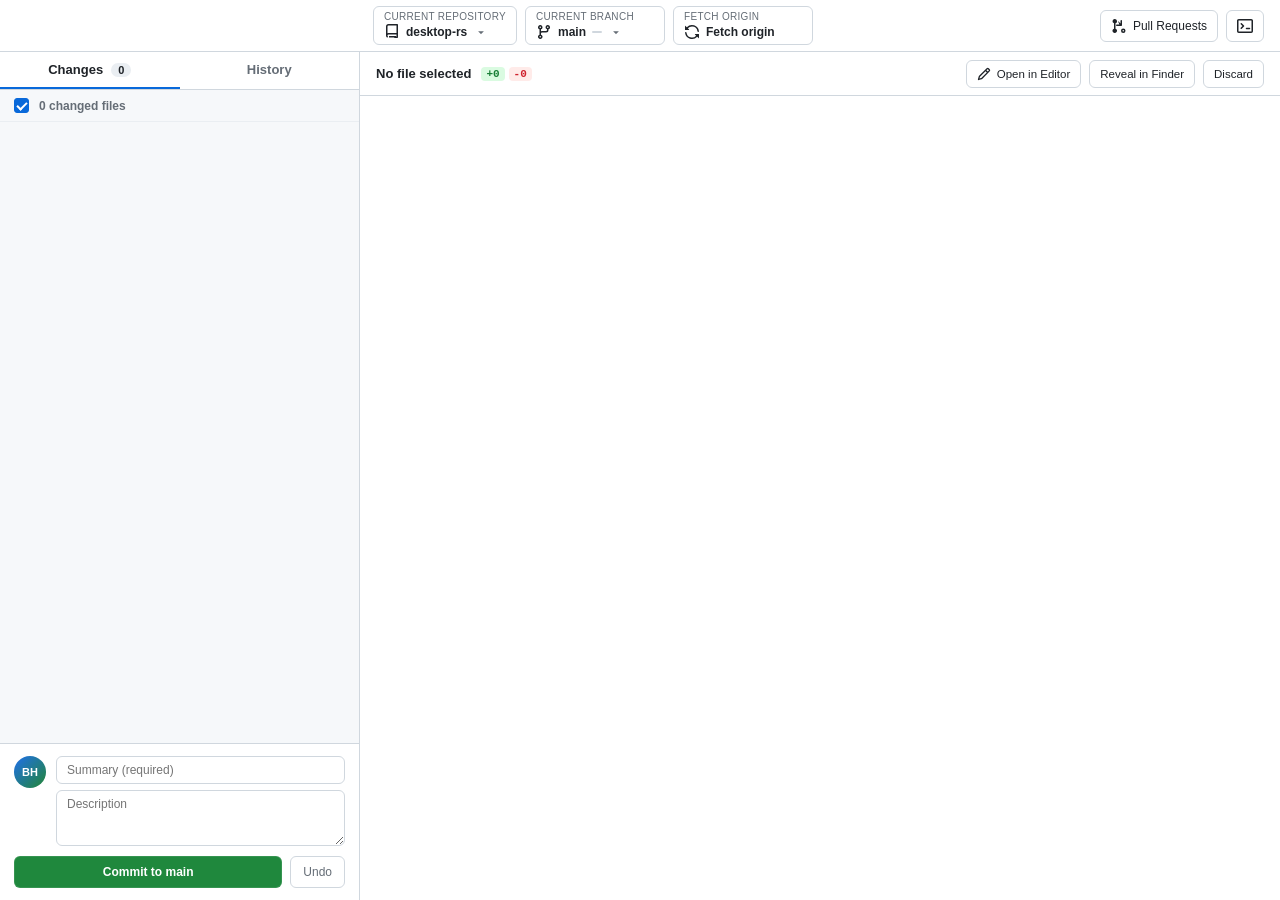
==== crates/desktop-gui/ui/index.html @ d2c5fdda "feat(gui): add Tauri desktop application replicating GitHub Desktop UI" ====
<!DOCTYPE html>
<html lang="en">
<head>
  <meta charset="UTF-8">
  <meta name="viewport" content="width=device-width, initial-scale=1.0">
  <title>GitHub Desktop</title>
  <link rel="stylesheet" href="style.css">
</head>
<body>
  <!-- Top Application Toolbar (macOS Style) -->
  <header class="app-header">
    <div class="header-traffic-lights-spacer"></div>

    <div class="header-segments">
      <!-- Current Repository Segment -->
      <button class="segment-btn" id="repo-btn" title="Current Repository">
        <div class="segment-label">Current Repository</div>
        <div class="segment-content">
          <svg class="octicon" viewBox="0 0 16 16" width="16" height="16" fill="currentColor">
            <path d="M2 2.5A2.5 2.5 0 0 1 4.5 0h8.75a.75.75 0 0 1 .75.75v12.5a.75.75 0 0 1-.75.75h-2.5a.75.75 0 0 1 0-1.5h1.75v-2h-8a1 1 0 0 0-.714 1.7.75.75 0 1 1-1.072 1.05A2.495 2.495 0 0 1 2 11.5Zm10.5-1h-8a1 1 0 0 0-1 1v6.708A2.486 2.486 0 0 1 4.5 9h8ZM5 12.25a.25.25 0 0 1 .25-.25H12v1.5H5.25a.25.25 0 0 1-.25-.25Z"/>
          </svg>
          <span class="segment-title" id="repo-name">desktop-rs</span>
          <svg class="octicon-chevron" viewBox="0 0 16 16" width="12" height="12" fill="currentColor">
            <path d="m4.427 7.427 3.396 3.396a.25.25 0 0 0 .354 0l3.396-3.396A.25.25 0 0 0 11.396 7H4.604a.25.25 0 0 0-.177.427Z"/>
          </svg>
        </div>
      </button>

      <!-- Current Branch Segment -->
      <button class="segment-btn" id="branch-btn" title="Current Branch">
        <div class="segment-label">Current Branch</div>
        <div class="segment-content">
          <svg class="octicon" viewBox="0 0 16 16" width="16" height="16" fill="currentColor">
            <path d="M9.5 3.25a2.25 2.25 0 1 1 3 2.122V6A2.5 2.5 0 0 1 10 8.5H6a1 1 0 0 0-1 1v1.128a2.251 2.251 0 1 1-1.5 0V5.372a2.25 2.25 0 1 1 1.5 0v1.836A2.493 2.493 0 0 1 6 7h4a1 1 0 0 0 1-1v-.628A2.25 2.25 0 0 1 9.5 3.25Zm-6 0a.75.75 0 1 0 1.5 0 .75.75 0 0 0-1.5 0Zm8.25-.75a.75.75 0 1 0 0 1.5.75.75 0 0 0 0-1.5ZM4.25 12a.75.75 0 1 0 0 1.5.75.75 0 0 0 0-1.5Z"/>
          </svg>
          <span class="segment-title" id="branch-name">main</span>
          <span class="ahead-behind-badge" id="ahead-behind"></span>
          <svg class="octicon-chevron" viewBox="0 0 16 16" width="12" height="12" fill="currentColor">
            <path d="m4.427 7.427 3.396 3.396a.25.25 0 0 0 .354 0l3.396-3.396A.25.25 0 0 0 11.396 7H4.604a.25.25 0 0 0-.177.427Z"/>
          </svg>
        </div>
      </button>

      <!-- Sync / Fetch Segment -->
      <button class="segment-btn" id="sync-btn" title="Sync with remote">
        <div class="segment-label" id="sync-sublabel">Fetch origin</div>
        <div class="segment-content">
          <svg class="octicon" id="sync-spinner" viewBox="0 0 16 16" width="16" height="16" fill="currentColor">
            <path d="M1.705 8.005a.75.75 0 0 1 .834.656 5.5 5.5 0 0 0 9.592 2.97l-1.204-1.204a.25.25 0 0 1 .177-.427h3.646a.25.25 0 0 1 .25.25v3.646a.25.25 0 0 1-.427.177l-1.38-1.38A7 7 0 0 1 1.05 8.84a.75.75 0 0 1 .656-.834ZM8 2.5a5.487 5.487 0 0 0-4.131 1.869l1.204 1.204A.25.25 0 0 1 4.896 6H1.25A.25.25 0 0 1 1 5.75V2.104a.25.25 0 0 1 .427-.177l1.38 1.38A7 7 0 0 1 14.95 7.16a.75.75 0 0 1-1.49.178A5.5 5.5 0 0 0 8 2.5Z"/>
          </svg>
          <span class="segment-title" id="sync-title">Fetch origin</span>
        </div>
      </button>
    </div>

    <!-- Header Actions (Right) -->
    <div class="header-actions">
      <button class="header-action-btn" id="prs-btn" title="Pull Requests">
        <svg class="octicon" viewBox="0 0 16 16" width="16" height="16" fill="currentColor">
          <path d="M1.5 3.25a2.25 2.25 0 1 1 3 2.122v5.256a2.251 2.251 0 1 1-1.5 0V5.372A2.25 2.25 0 0 1 1.5 3.25Zm5.677-.177L9.5 5.396V2.75a.75.75 0 0 1 1.5 0v4.5a.75.75 0 0 1-.75.75h-4.5a.75.75 0 0 1 0-1.5h2.646L7.177 3.78a.25.25 0 0 1 0-.354l.001-.001a.25.25 0 0 1 .354 0ZM14.5 12.75a2.25 2.25 0 1 1-4.5 0 2.25 2.25 0 0 1 4.5 0Zm-2.25.75a.75.75 0 1 0 0-1.5.75.75 0 0 0 0 1.5Z"/>
        </svg>
        <span>Pull Requests</span>
      </button>

      <button class="header-action-btn" id="terminal-btn" title="Open in Terminal">
        <svg class="octicon" viewBox="0 0 16 16" width="16" height="16" fill="currentColor">
          <path d="M0 2.75C0 1.784.784 1 1.75 1h12.5c.966 0 1.75.784 1.75 1.75v10.5A1.75 1.75 0 0 1 14.25 15H1.75A1.75 1.75 0 0 1 0 13.25Zm1.75-.25a.25.25 0 0 0-.25.25v10.5c0 .138.112.25.25.25h12.5a.25.25 0 0 0 .25-.25V2.75a.25.25 0 0 0-.25-.25ZM7.25 8a.75.75 0 0 1-.22.53l-2.25 2.25a.75.75 0 1 1-1.06-1.06L5.44 8 3.72 6.28a.75.75 0 0 1 1.06-1.06l2.25 2.25c.141.14.22.331.22.53Zm1.5 2.5a.75.75 0 0 1 .75-.75h3a.75.75 0 0 1 0 1.5h-3a.75.75 0 0 1-.75-.75Z"/>
        </svg>
      </button>
    </div>
  </header>

  <!-- Main 2-Column Application Layout -->
  <div class="app-body">
    <!-- Left Sidebar -->
    <aside class="sidebar">
      <!-- Tabs Segment (Changes vs History) -->
      <nav class="sidebar-tabs">
        <button class="tab-btn active" id="tab-changes">
          <span>Changes</span>
          <span class="tab-badge" id="changes-count">0</span>
        </button>
        <button class="tab-btn" id="tab-history">
          <span>History</span>
        </button>
      </nav>

      <!-- View: Changes Panel -->
      <section class="tab-view active" id="view-changes">
        <div class="changes-header">
          <label class="checkbox-container">
            <input type="checkbox" id="select-all-checkbox" checked>
            <span class="checkmark"></span>
          </label>
          <span class="changes-summary-text" id="changes-summary-count">0 changed files</span>
        </div>

        <div class="file-list" id="file-list">
          <!-- Populated by app.js -->
        </div>

        <!-- Bottom Commit Section -->
        <div class="commit-panel">
          <div class="commit-author-row">
            <div class="user-avatar" id="user-avatar">BH</div>
            <div class="commit-inputs">
              <input type="text" id="commit-summary" placeholder="Summary (required)" autocomplete="off">
              <textarea id="commit-description" placeholder="Description" rows="3"></textarea>
            </div>
          </div>

          <div class="commit-actions-row">
            <button class="btn-commit" id="commit-btn">
              <span>Commit to <strong id="commit-branch-label">main</strong></span>
            </button>
            <button class="btn-undo" id="undo-btn" title="Undo latest commit">Undo</button>
          </div>
        </div>
      </section>

      <!-- View: History Panel -->
      <section class="tab-view" id="view-history">
        <div class="history-search-bar">
          <input type="text" id="history-filter" placeholder="Filter commits...">
        </div>
        <div class="commit-list" id="commit-list">
          <!-- Populated by app.js -->
        </div>
      </section>
    </aside>

    <!-- Right Main Diff / Detail View -->
    <main class="diff-container">
      <!-- Diff Top Bar -->
      <div class="diff-header" id="diff-header">
        <div class="diff-file-info">
          <span class="diff-filename" id="diff-filename">No file selected</span>
          <div class="diff-stats" id="diff-stats">
            <span class="diff-stat-add" id="stat-add">+0</span>
            <span class="diff-stat-del" id="stat-del">-0</span>
          </div>
        </div>

        <div class="diff-actions">
          <button class="btn-subtle" id="open-editor-btn" title="Open in default editor">
            <svg class="octicon" viewBox="0 0 16 16" width="14" height="14" fill="currentColor">
              <path d="M11.013 1.427a1.75 1.75 0 0 1 2.474 0l1.086 1.086a1.75 1.75 0 0 1 0 2.474l-8.61 8.61c-.21.21-.47.364-.756.445l-3.251.93a.75.75 0 0 1-.927-.928l.929-3.25c.081-.286.235-.547.445-.758l8.61-8.61Zm1.414 1.06a.25.25 0 0 0-.354 0L10.811 3.75l1.439 1.44 1.263-1.263a.25.25 0 0 0 0-.354l-1.086-1.086ZM11.189 6.25 9.75 4.81l-6.286 6.287a.25.25 0 0 0-.063.107l-.547 1.916 1.916-.547a.25.25 0 0 0 .107-.063L11.19 6.25Z"/>
            </svg>
            <span>Open in Editor</span>
          </button>
          <button class="btn-subtle" id="reveal-finder-btn" title="Reveal in Finder">
            <span>Reveal in Finder</span>
          </button>
          <button class="btn-subtle danger" id="discard-file-btn" title="Discard Changes in this file">
            <span>Discard</span>
          </button>
        </div>
      </div>

      <!-- Diff Content Area -->
      <div class="diff-content" id="diff-content">
        <!-- Rendered diff or empty state -->
      </div>
    </main>
  </div>

  <!-- Branch Switcher Dropdown Modal -->
  <div class="modal-backdrop" id="branch-modal">
    <div class="modal-card">
      <div class="modal-header">
        <h3>Switch Branch</h3>
        <button class="modal-close" id="branch-modal-close">&times;</button>
      </div>
      <div class="modal-search">
        <input type="text" id="branch-search-input" placeholder="Search branches..." autocomplete="off">
      </div>
      <div class="modal-branch-list" id="modal-branch-list">
        <!-- Branches populated here -->
      </div>
      <div class="modal-footer">
        <input type="text" id="new-branch-name" placeholder="New branch name..." autocomplete="off">
        <button class="btn-primary" id="create-branch-btn">Create & Checkout</button>
      </div>
    </div>
  </div>

  <!-- Pull Requests Modal -->
  <div class="modal-backdrop" id="pr-modal">
    <div class="modal-card pr-modal-card">
      <div class="modal-header">
        <h3>GitHub Pull Requests</h3>
        <button class="modal-close" id="pr-modal-close">&times;</button>
      </div>
      <div class="pr-list" id="pr-list">
        <!-- PRs populated here -->
      </div>
    </div>
  </div>

  <!-- Toast Notification -->
  <div class="toast" id="toast"></div>

  <script src="app.js"></script>
</body>
</html>
---- crates/desktop-gui/ui/style.css ----
:root {
  --bg-app: #0d1117;
  --bg-header: #161b22;
  --bg-sidebar: #0d1117;
  --bg-diff: #0d1117;
  --bg-card: #161b22;
  --bg-input: #0d1117;
  --bg-hover: #21262d;
  --bg-active: #30363d;
  --bg-selected: rgba(56, 139, 253, 0.15);

  --border-color: #30363d;
  --border-muted: #21262d;

  --text-main: #f0f6fc;
  --text-muted: #8b949e;
  --text-dim: #6e7681;

  --accent: #58a6ff;
  --accent-blue: #1f6feb;
  --accent-blue-hover: #388bfd;
  --btn-commit-bg: #238636;
  --btn-commit-hover: #2ea043;
  --danger: #f85149;
  --danger-hover: #da3633;

  /* Diff colors */
  --diff-add-bg: rgba(46, 160, 67, 0.18);
  --diff-add-gutter: rgba(46, 160, 67, 0.3);
  --diff-add-text: #7ee787;

  --diff-del-bg: rgba(248, 81, 73, 0.18);
  --diff-del-gutter: rgba(248, 81, 73, 0.3);
  --diff-del-text: #ffa198;

  --diff-hunk-bg: rgba(56, 139, 253, 0.15);
  --diff-hunk-text: #79c0ff;

  --font-system: -apple-system, BlinkMacSystemFont, "Segoe UI", Roboto, Helvetica, Arial, sans-serif;
  --font-mono: ui-monospace, SFMono-Regular, "SF Mono", Menlo, Consolas, "Liberation Mono", monospace;
}

@media (prefers-color-scheme: light) {
  :root {
    --bg-app: #f6f8fa;
    --bg-header: #ffffff;
    --bg-sidebar: #f6f8fa;
    --bg-diff: #ffffff;
    --bg-card: #ffffff;
    --bg-input: #ffffff;
    --bg-hover: #eaeef2;
    --bg-active: #d0d7de;
    --bg-selected: rgba(9, 105, 218, 0.1);

    --border-color: #d0d7de;
    --border-muted: #eaeef2;

    --text-main: #1f2328;
    --text-muted: #656d76;
    --text-dim: #8c959f;

    --accent: #0969da;
    --accent-blue: #0969da;
    --accent-blue-hover: #085bc0;
    --btn-commit-bg: #1f883d;
    --btn-commit-hover: #1a7f37;
    --danger: #cf222e;
    --danger-hover: #a40e26;

    --diff-add-bg: #dafbe1;
    --diff-add-gutter: #aceebb;
    --diff-add-text: #1a7f37;

    --diff-del-bg: #ffebe9;
    --diff-del-gutter: #ffc1ba;
    --diff-del-text: #cf222e;

    --diff-hunk-bg: #ddf4ff;
    --diff-hunk-text: #0969da;
  }
}

* {
  box-sizing: border-box;
  margin: 0;
  padding: 0;
  user-select: none;
  -webkit-user-select: none;
}

body {
  font-family: var(--font-system);
  font-size: 13px;
  background-color: var(--bg-app);
  color: var(--text-main);
  height: 100vh;
  display: flex;
  flex-direction: column;
  overflow: hidden;
}

/* App Header (macOS titlebar style) */
.app-header {
  height: 52px;
  background-color: var(--bg-header);
  border-bottom: 1px solid var(--border-color);
  display: flex;
  align-items: center;
  justify-content: space-between;
  padding: 0 16px;
  -webkit-app-region: drag;
  position: relative;
  z-index: 100;
}

.header-traffic-lights-spacer {
  width: 70px;
  flex-shrink: 0;
}

.header-segments {
  display: flex;
  align-items: center;
  gap: 8px;
  -webkit-app-region: no-drag;
}

.segment-btn {
  background: transparent;
  border: 1px solid var(--border-color);
  border-radius: 6px;
  padding: 4px 10px;
  display: flex;
  flex-direction: column;
  align-items: flex-start;
  color: var(--text-main);
  cursor: pointer;
  transition: background-color 0.15s ease, border-color 0.15s ease;
  min-width: 140px;
}

.segment-btn:hover {
  background-color: var(--bg-hover);
  border-color: var(--text-muted);
}

.segment-label {
  font-size: 10px;
  font-weight: 500;
  text-transform: uppercase;
  letter-spacing: 0.3px;
  color: var(--text-muted);
  line-height: 1.2;
}

.segment-content {
  display: flex;
  align-items: center;
  gap: 6px;
  font-size: 12px;
  font-weight: 600;
  margin-top: 1px;
}

.octicon {
  flex-shrink: 0;
}

.octicon-chevron {
  color: var(--text-muted);
  margin-left: 2px;
}

.ahead-behind-badge {
  font-size: 10px;
  background-color: var(--bg-active);
  color: var(--text-main);
  padding: 1px 5px;
  border-radius: 10px;
  font-weight: 600;
}

.header-actions {
  display: flex;
  align-items: center;
  gap: 8px;
  -webkit-app-region: no-drag;
}

.header-action-btn {
  background: transparent;
  border: 1px solid var(--border-color);
  border-radius: 6px;
  color: var(--text-main);
  height: 32px;
  padding: 0 10px;
  display: inline-flex;
  align-items: center;
  gap: 6px;
  font-size: 12px;
  font-weight: 500;
  cursor: pointer;
  transition: all 0.15s;
}

.header-action-btn:hover {
  background-color: var(--bg-hover);
}

/* App Body Layout */
.app-body {
  flex: 1;
  display: flex;
  overflow: hidden;
}

/* Sidebar */
.sidebar {
  width: 360px;
  min-width: 280px;
  max-width: 480px;
  background-color: var(--bg-sidebar);
  border-right: 1px solid var(--border-color);
  display: flex;
  flex-direction: column;
  height: 100%;
}

.sidebar-tabs {
  display: flex;
  border-bottom: 1px solid var(--border-color);
  background-color: var(--bg-card);
}

.tab-btn {
  flex: 1;
  background: transparent;
  border: none;
  border-bottom: 2px solid transparent;
  padding: 10px 12px;
  font-size: 13px;
  font-weight: 600;
  color: var(--text-muted);
  cursor: pointer;
  display: flex;
  align-items: center;
  justify-content: center;
  gap: 8px;
  transition: all 0.15s;
}

.tab-btn.active {
  color: var(--text-main);
  border-bottom-color: var(--accent);
}

.tab-badge {
  background-color: var(--bg-hover);
  color: var(--text-main);
  font-size: 11px;
  padding: 1px 7px;
  border-radius: 10px;
}

.tab-view {
  flex: 1;
  display: none;
  flex-direction: column;
  overflow: hidden;
}

.tab-view.active {
  display: flex;
}

/* Changes Header */
.changes-header {
  padding: 8px 14px;
  border-bottom: 1px solid var(--border-muted);
  display: flex;
  align-items: center;
  gap: 10px;
  font-size: 12px;
  font-weight: 600;
  color: var(--text-muted);
}

/* Checkbox Style */
.checkbox-container {
  display: inline-flex;
  align-items: center;
  position: relative;
  cursor: pointer;
  user-select: none;
}

.checkbox-container input {
  position: absolute;
  opacity: 0;
  cursor: pointer;
  height: 0;
  width: 0;
}

.checkmark {
  height: 15px;
  width: 15px;
  background-color: transparent;
  border: 1px solid var(--text-muted);
  border-radius: 3px;
  display: inline-block;
  position: relative;
  transition: all 0.15s;
}

.checkbox-container input:checked ~ .checkmark {
  background-color: var(--accent-blue);
  border-color: var(--accent-blue);
}

.checkmark:after {
  content: "";
  position: absolute;
  display: none;
}

.checkbox-container input:checked ~ .checkmark:after {
  display: block;
  left: 4px;
  top: 1px;
  width: 4px;
  height: 8px;
  border: solid white;
  border-width: 0 2px 2px 0;
  transform: rotate(45deg);
}

/* File List */
.file-list {
  flex: 1;
  overflow-y: auto;
}

.file-item {
  display: flex;
  align-items: center;
  padding: 7px 14px;
  gap: 10px;
  border-bottom: 1px solid transparent;
  cursor: pointer;
  transition: background-color 0.1s;
}

.file-item:hover {
  background-color: var(--bg-hover);
}

.file-item.selected {
  background-color: var(--bg-selected);
  color: var(--accent);
}

.status-badge {
  font-size: 11px;
  font-weight: 700;
  width: 16px;
  text-align: center;
  border-radius: 2px;
}

.status-M { color: #d29922; }
.status-A { color: #238636; }
.status-D { color: #da3633; }
.status-Q { color: #a371f7; }

.file-name-container {
  display: flex;
  flex-direction: column;
  overflow: hidden;
  line-height: 1.3;
}

.file-basename {
  font-weight: 500;
  font-size: 12.5px;
  white-space: nowrap;
  overflow: hidden;
  text-overflow: ellipsis;
}

.file-dirname {
  font-size: 10.5px;
  color: var(--text-muted);
  white-space: nowrap;
  overflow: hidden;
  text-overflow: ellipsis;
}

/* Commit Panel */
.commit-panel {
  padding: 12px 14px;
  border-top: 1px solid var(--border-color);
  background-color: var(--bg-card);
  display: flex;
  flex-direction: column;
  gap: 10px;
}

.commit-author-row {
  display: flex;
  gap: 10px;
}

.user-avatar {
  width: 32px;
  height: 32px;
  border-radius: 50%;
  background: linear-gradient(135deg, #1f6feb, #238636);
  color: white;
  display: flex;
  align-items: center;
  justify-content: center;
  font-weight: 700;
  font-size: 11px;
  flex-shrink: 0;
}

.commit-inputs {
  flex: 1;
  display: flex;
  flex-direction: column;
  gap: 6px;
}

.commit-inputs input,
.commit-inputs textarea {
  background-color: var(--bg-input);
  border: 1px solid var(--border-color);
  border-radius: 6px;
  color: var(--text-main);
  padding: 6px 10px;
  font-family: inherit;
  font-size: 12px;
  outline: none;
  transition: border-color 0.15s;
}

.commit-inputs input:focus,
.commit-inputs textarea:focus {
  border-color: var(--accent);
}

.commit-actions-row {
  display: flex;
  gap: 8px;
}

.btn-commit {
  flex: 1;
  background-color: var(--btn-commit-bg);
  border: 1px solid rgba(255, 255, 255, 0.1);
  color: white;
  padding: 8px 12px;
  border-radius: 6px;
  font-weight: 600;
  font-size: 12px;
  cursor: pointer;
  transition: background-color 0.15s;
}

.btn-commit:hover {
  background-color: var(--btn-commit-hover);
}

.btn-undo {
  background: transparent;
  border: 1px solid var(--border-color);
  color: var(--text-muted);
  border-radius: 6px;
  padding: 0 12px;
  font-size: 12px;
  cursor: pointer;
  transition: all 0.15s;
}

.btn-undo:hover {
  background-color: var(--bg-hover);
  color: var(--text-main);
}

/* History List */
.history-search-bar {
  padding: 8px 12px;
  border-bottom: 1px solid var(--border-muted);
}

.history-search-bar input {
  width: 100%;
  background-color: var(--bg-input);
  border: 1px solid var(--border-color);
  border-radius: 6px;
  color: var(--text-main);
  padding: 5px 10px;
  font-size: 12px;
  outline: none;
}

.commit-list {
  flex: 1;
  overflow-y: auto;
}

.commit-item {
  padding: 10px 14px;
  border-bottom: 1px solid var(--border-muted);
  cursor: pointer;
  display: flex;
  flex-direction: column;
  gap: 4px;
}

.commit-item:hover {
  background-color: var(--bg-hover);
}

.commit-item.selected {
  background-color: var(--bg-selected);
}

.commit-summary-line {
  font-weight: 600;
  font-size: 12.5px;
  line-height: 1.3;
}

.commit-meta-line {
  display: flex;
  align-items: center;
  gap: 6px;
  font-size: 11px;
  color: var(--text-muted);
}

.commit-sha-pill {
  font-family: var(--font-mono);
  background-color: var(--bg-active);
  padding: 1px 5px;
  border-radius: 4px;
  font-size: 10px;
}

/* Diff Container */
.diff-container {
  flex: 1;
  display: flex;
  flex-direction: column;
  background-color: var(--bg-diff);
  overflow: hidden;
}

.diff-header {
  height: 44px;
  background-color: var(--bg-card);
  border-bottom: 1px solid var(--border-color);
  display: flex;
  align-items: center;
  justify-content: space-between;
  padding: 0 16px;
}

.diff-file-info {
  display: flex;
  align-items: center;
  gap: 10px;
}

.diff-filename {
  font-weight: 600;
  font-size: 13px;
}

.diff-stats {
  display: flex;
  align-items: center;
  gap: 4px;
  font-family: var(--font-mono);
  font-size: 11px;
  font-weight: 600;
}

.diff-stat-add {
  color: var(--diff-add-text);
  background-color: var(--diff-add-bg);
  padding: 1px 5px;
  border-radius: 4px;
}

.diff-stat-del {
  color: var(--diff-del-text);
  background-color: var(--diff-del-bg);
  padding: 1px 5px;
  border-radius: 4px;
}

.diff-actions {
  display: flex;
  align-items: center;
  gap: 8px;
}

.btn-subtle {
  background: transparent;
  border: 1px solid var(--border-color);
  border-radius: 6px;
  color: var(--text-main);
  height: 28px;
  padding: 0 10px;
  font-size: 11.5px;
  cursor: pointer;
  display: inline-flex;
  align-items: center;
  gap: 6px;
  transition: all 0.15s;
}

.btn-subtle:hover {
  background-color: var(--bg-hover);
}

.btn-subtle.danger:hover {
  background-color: var(--danger);
  border-color: var(--danger);
  color: white;
}

/* Diff Content */
.diff-content {
  flex: 1;
  overflow: auto;
  font-family: var(--font-mono);
  font-size: 12px;
  line-height: 20px;
}

.diff-table {
  width: 100%;
  border-collapse: collapse;
}

.diff-row {
  display: flex;
  width: 100%;
}

.diff-row.hunk {
  background-color: var(--diff-hunk-bg);
  color: var(--diff-hunk-text);
  font-weight: 600;
  padding: 4px 12px;
  font-size: 11.5px;
  border-top: 1px solid var(--border-muted);
  border-bottom: 1px solid var(--border-muted);
}

.diff-row.add {
  background-color: var(--diff-add-bg);
  color: var(--diff-add-text);
}

.diff-row.del {
  background-color: var(--diff-del-bg);
  color: var(--diff-del-text);
}

.diff-gutter {
  width: 80px;
  flex-shrink: 0;
  display: flex;
  justify-content: space-between;
  padding: 0 8px;
  color: var(--text-dim);
  border-right: 1px solid var(--border-muted);
  user-select: none;
}

.diff-row.add .diff-gutter {
  background-color: var(--diff-add-gutter);
}

.diff-row.del .diff-gutter {
  background-color: var(--diff-del-gutter);
}

.diff-line-content {
  flex: 1;
  padding: 0 10px;
  white-space: pre;
  user-select: text;
  -webkit-user-select: text;
}

/* Empty State */
.empty-state {
  height: 100%;
  display: flex;
  flex-direction: column;
  align-items: center;
  justify-content: center;
  padding: 40px;
  text-align: center;
}

.empty-icon {
  margin-bottom: 16px;
  color: var(--text-muted);
}

.empty-state h2 {
  font-size: 18px;
  font-weight: 600;
  margin-bottom: 8px;
}

.empty-state p {
  color: var(--text-muted);
  font-size: 13px;
  max-width: 440px;
  margin-bottom: 24px;
}

.empty-shortcuts {
  display: flex;
  flex-direction: column;
  gap: 8px;
  width: 280px;
}

.shortcut-btn {
  background-color: var(--bg-card);
  border: 1px solid var(--border-color);
  border-radius: 6px;
  padding: 8px 14px;
  color: var(--text-main);
  font-size: 12.5px;
  font-weight: 500;
  cursor: pointer;
  transition: all 0.15s;
  display: flex;
  align-items: center;
  justify-content: center;
  gap: 8px;
}

.shortcut-btn:hover {
  background-color: var(--bg-hover);
  border-color: var(--text-muted);
}

/* Modals */
.modal-backdrop {
  position: fixed;
  inset: 0;
  background-color: rgba(0, 0, 0, 0.55);
  backdrop-filter: blur(4px);
  display: none;
  align-items: center;
  justify-content: center;
  z-index: 1000;
}

.modal-backdrop.open {
  display: flex;
}

.modal-card {
  background-color: var(--bg-card);
  border: 1px solid var(--border-color);
  border-radius: 10px;
  width: 480px;
  max-height: 80vh;
  display: flex;
  flex-direction: column;
  box-shadow: 0 16px 36px rgba(0, 0, 0, 0.4);
  overflow: hidden;
}

.modal-header {
  padding: 12px 16px;
  border-bottom: 1px solid var(--border-color);
  display: flex;
  align-items: center;
  justify-content: space-between;
}

.modal-header h3 {
  font-size: 14px;
  font-weight: 600;
}

.modal-close {
  background: transparent;
  border: none;
  font-size: 20px;
  color: var(--text-muted);
  cursor: pointer;
}

.modal-search {
  padding: 10px 16px;
  border-bottom: 1px solid var(--border-muted);
}

.modal-search input {
  width: 100%;
  background-color: var(--bg-input);
  border: 1px solid var(--border-color);
  border-radius: 6px;
  color: var(--text-main);
  padding: 6px 12px;
  font-size: 13px;
  outline: none;
}

.modal-branch-list, .pr-list {
  flex: 1;
  overflow-y: auto;
  max-height: 340px;
}

.branch-row, .pr-row {
  padding: 8px 16px;
  display: flex;
  align-items: center;
  justify-content: space-between;
  cursor: pointer;
  border-bottom: 1px solid var(--border-muted);
  font-size: 12.5px;
}

.branch-row:hover, .pr-row:hover {
  background-color: var(--bg-hover);
}

.branch-row.current {
  font-weight: 600;
  color: var(--accent);
}

.modal-footer {
  padding: 10px 16px;
  border-top: 1px solid var(--border-color);
  display: flex;
  gap: 8px;
}

.modal-footer input {
  flex: 1;
  background-color: var(--bg-input);
  border: 1px solid var(--border-color);
  border-radius: 6px;
  color: var(--text-main);
  padding: 6px 10px;
  font-size: 12px;
  outline: none;
}

.btn-primary {
  background-color: var(--accent-blue);
  border: none;
  border-radius: 6px;
  color: white;
  padding: 6px 12px;
  font-size: 12px;
  font-weight: 600;
  cursor: pointer;
}

.btn-primary:hover {
  background-color: var(--accent-blue-hover);
}

/* Toast */
.toast {
  position: fixed;
  bottom: 20px;
  right: 20px;
  background-color: var(--bg-card);
  border: 1px solid var(--border-color);
  border-radius: 8px;
  padding: 10px 16px;
  font-size: 12px;
  font-weight: 500;
  box-shadow: 0 8px 24px rgba(0, 0, 0, 0.3);
  transform: translateY(100px);
  opacity: 0;
  transition: all 0.25s cubic-bezier(0.16, 1, 0.3, 1);
  z-index: 9999;
}

.toast.show {
  transform: translateY(0);
  opacity: 1;
}

.toast.error {
  border-color: var(--danger);
  color: var(--danger);
}
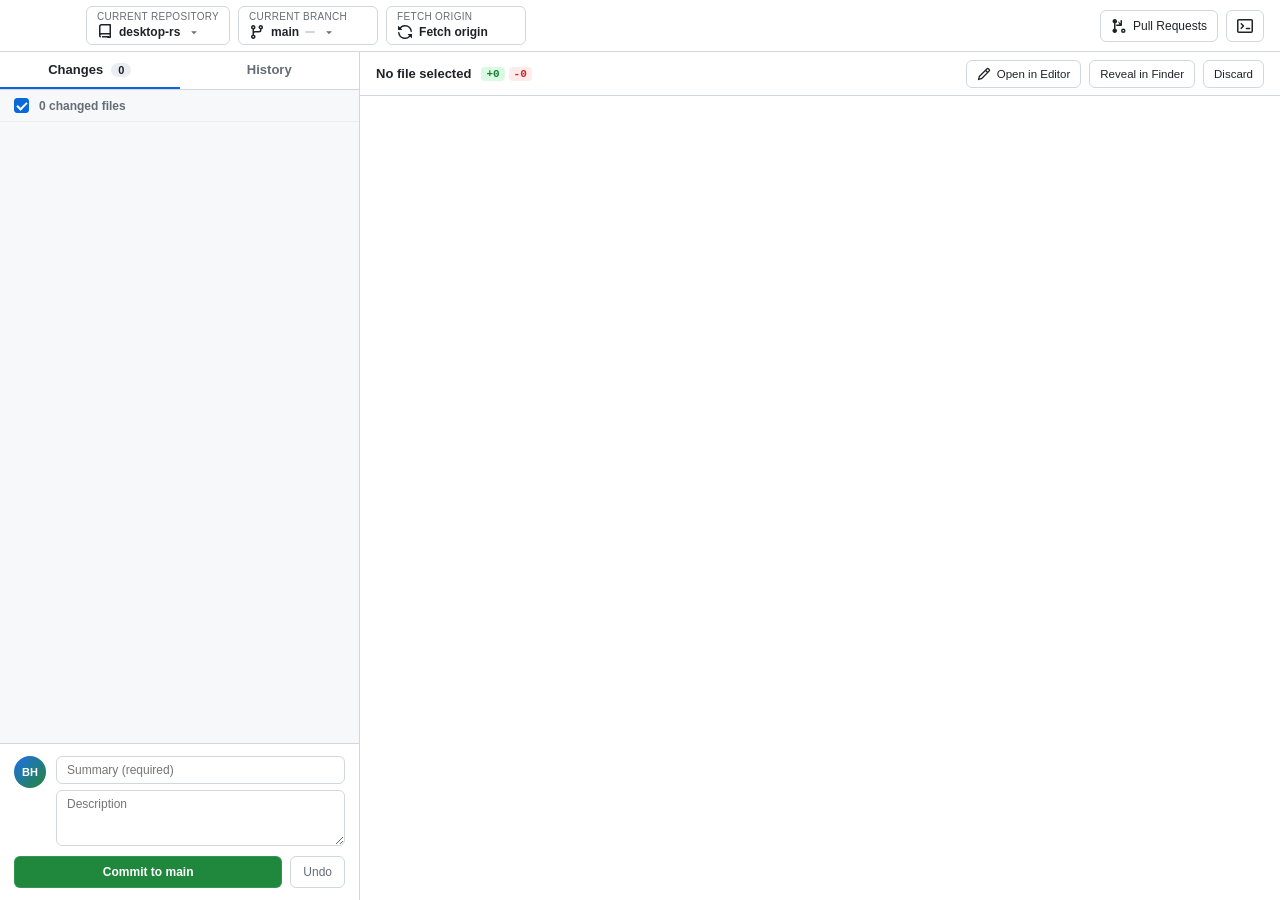
==== commit 5aa60bf5: "fix(gui): enable native macOS window dragging across titlebar and drag regions" ====
--- a/crates/desktop-gui/ui/index.html
+++ b/crates/desktop-gui/ui/index.html
@@ -8,12 +8,12 @@
 </head>
 <body>
   <!-- Top Application Toolbar (macOS Style) -->
-  <header class="app-header">
-    <div class="header-traffic-lights-spacer"></div>
+  <header class="app-header" data-tauri-drag-region>
+    <div class="header-traffic-lights-spacer" data-tauri-drag-region></div>
 
     <div class="header-segments">
       <!-- Current Repository Segment -->
-      <button class="segment-btn" id="repo-btn" title="Current Repository">
+      <button class="segment-btn" id="repo-btn" title="Current Repository" data-no-drag>
         <div class="segment-label">Current Repository</div>
         <div class="segment-content">
           <svg class="octicon" viewBox="0 0 16 16" width="16" height="16" fill="currentColor">
@@ -27,7 +27,7 @@
       </button>
 
       <!-- Current Branch Segment -->
-      <button class="segment-btn" id="branch-btn" title="Current Branch">
+      <button class="segment-btn" id="branch-btn" title="Current Branch" data-no-drag>
         <div class="segment-label">Current Branch</div>
         <div class="segment-content">
           <svg class="octicon" viewBox="0 0 16 16" width="16" height="16" fill="currentColor">
@@ -42,7 +42,7 @@
       </button>
 
       <!-- Sync / Fetch Segment -->
-      <button class="segment-btn" id="sync-btn" title="Sync with remote">
+      <button class="segment-btn" id="sync-btn" title="Sync with remote" data-no-drag>
         <div class="segment-label" id="sync-sublabel">Fetch origin</div>
         <div class="segment-content">
           <svg class="octicon" id="sync-spinner" viewBox="0 0 16 16" width="16" height="16" fill="currentColor">
@@ -52,6 +52,9 @@
         </div>
       </button>
     </div>
+
+    <!-- Wide Header Drag Region -->
+    <div class="header-drag-space" data-tauri-drag-region></div>
 
     <!-- Header Actions (Right) -->
     <div class="header-actions">
--- a/crates/desktop-gui/ui/style.css
+++ b/crates/desktop-gui/ui/style.css
@@ -115,7 +115,14 @@
 
 .header-traffic-lights-spacer {
   width: 70px;
+  height: 100%;
   flex-shrink: 0;
+}
+
+.header-drag-space {
+  flex: 1;
+  height: 100%;
+  min-width: 40px;
 }
 
 .header-segments {
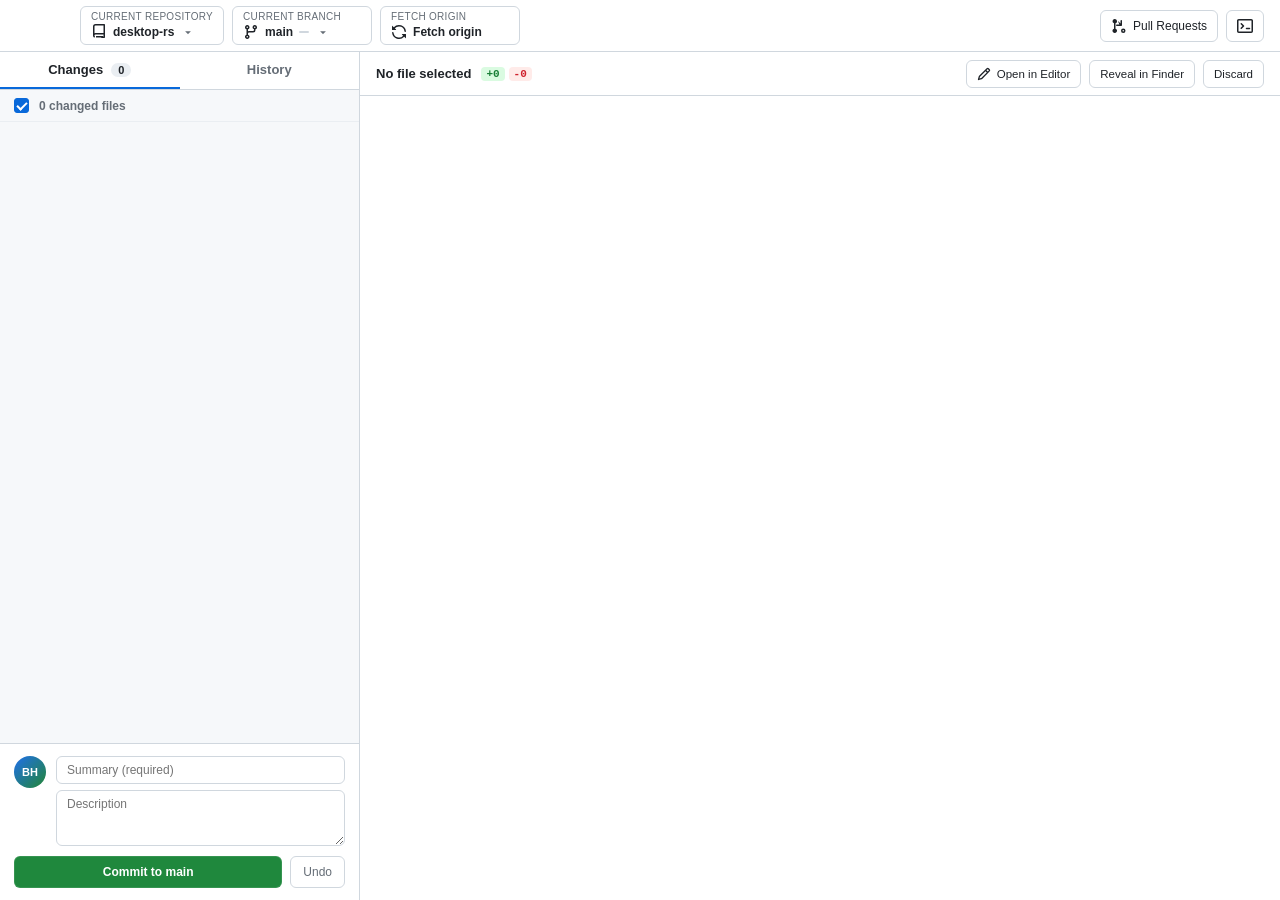
==== commit dc7857d0: "fix(gui): grant core:window:allow-start-dragging capability and resolve macOS drag regions" ====
--- a/crates/desktop-gui/ui/index.html
+++ b/crates/desktop-gui/ui/index.html
@@ -8,12 +8,12 @@
 </head>
 <body>
   <!-- Top Application Toolbar (macOS Style) -->
-  <header class="app-header" data-tauri-drag-region>
+  <header class="app-header">
     <div class="header-traffic-lights-spacer" data-tauri-drag-region></div>
 
     <div class="header-segments">
       <!-- Current Repository Segment -->
-      <button class="segment-btn" id="repo-btn" title="Current Repository" data-no-drag>
+      <button class="segment-btn" id="repo-btn" title="Current Repository">
         <div class="segment-label">Current Repository</div>
         <div class="segment-content">
           <svg class="octicon" viewBox="0 0 16 16" width="16" height="16" fill="currentColor">
@@ -27,7 +27,7 @@
       </button>
 
       <!-- Current Branch Segment -->
-      <button class="segment-btn" id="branch-btn" title="Current Branch" data-no-drag>
+      <button class="segment-btn" id="branch-btn" title="Current Branch">
         <div class="segment-label">Current Branch</div>
         <div class="segment-content">
           <svg class="octicon" viewBox="0 0 16 16" width="16" height="16" fill="currentColor">
@@ -42,7 +42,7 @@
       </button>
 
       <!-- Sync / Fetch Segment -->
-      <button class="segment-btn" id="sync-btn" title="Sync with remote" data-no-drag>
+      <button class="segment-btn" id="sync-btn" title="Sync with remote">
         <div class="segment-label" id="sync-sublabel">Fetch origin</div>
         <div class="segment-content">
           <svg class="octicon" id="sync-spinner" viewBox="0 0 16 16" width="16" height="16" fill="currentColor">
@@ -71,6 +71,7 @@
         </svg>
       </button>
     </div>
+    <div class="header-drag-space-end" data-tauri-drag-region></div>
   </header>
 
   <!-- Main 2-Column Application Layout -->
@@ -200,6 +201,89 @@
     </div>
   </div>
 
+  <!-- New Repository Modal (File -> New Repository...) -->
+  <div class="modal-backdrop" id="new-repo-modal">
+    <div class="modal-card">
+      <div class="modal-header">
+        <h3>Create a New Repository</h3>
+        <button class="modal-close" id="new-repo-modal-close">&times;</button>
+      </div>
+      <div style="padding: 16px; display: flex; flex-direction: column; gap: 12px;">
+        <div>
+          <label style="display:block; margin-bottom: 4px; font-weight: 500; font-size: 12px; color: var(--text-muted);">Name</label>
+          <input type="text" id="new-repo-name-input" class="modal-input" placeholder="Repository name..." autocomplete="off">
+        </div>
+        <div>
+          <label style="display:block; margin-bottom: 4px; font-weight: 500; font-size: 12px; color: var(--text-muted);">Local Path</label>
+          <input type="text" id="new-repo-path-input" class="modal-input" placeholder="/Users/bhubbard/PROJECTS" autocomplete="off">
+        </div>
+        <label style="display: flex; align-items: center; gap: 8px; font-size: 12px; cursor: pointer;">
+          <input type="checkbox" id="new-repo-readme-checkbox" checked> Initialize this repository with a README
+        </label>
+      </div>
+      <div class="modal-footer" style="display: flex; justify-content: flex-end; gap: 8px; padding: 12px 16px;">
+        <button class="btn-subtle" id="new-repo-cancel-btn">Cancel</button>
+        <button class="btn-primary" id="new-repo-create-btn">Create Repository</button>
+      </div>
+    </div>
+  </div>
+
+  <!-- Add Local Repository Modal (File -> Add Local Repository...) -->
+  <div class="modal-backdrop" id="add-repo-modal">
+    <div class="modal-card">
+      <div class="modal-header">
+        <h3>Add Existing Local Repository</h3>
+        <button class="modal-close" id="add-repo-modal-close">&times;</button>
+      </div>
+      <div style="padding: 16px; display: flex; flex-direction: column; gap: 12px;">
+        <div>
+          <label style="display:block; margin-bottom: 4px; font-weight: 500; font-size: 12px; color: var(--text-muted);">Local Path</label>
+          <input type="text" id="add-repo-path-input" class="modal-input" placeholder="/path/to/git/repository" autocomplete="off">
+        </div>
+      </div>
+      <div class="modal-footer" style="display: flex; justify-content: flex-end; gap: 8px; padding: 12px 16px;">
+        <button class="btn-subtle" id="add-repo-cancel-btn">Cancel</button>
+        <button class="btn-primary" id="add-repo-confirm-btn">Add Repository</button>
+      </div>
+    </div>
+  </div>
+
+  <!-- Clone Repository Modal (File -> Clone Repository...) -->
+  <div class="modal-backdrop" id="clone-repo-modal">
+    <div class="modal-card">
+      <div class="modal-header">
+        <h3>Clone a Repository</h3>
+        <button class="modal-close" id="clone-repo-modal-close">&times;</button>
+      </div>
+      <div style="padding: 16px; display: flex; flex-direction: column; gap: 12px;">
+        <div>
+          <label style="display:block; margin-bottom: 4px; font-weight: 500; font-size: 12px; color: var(--text-muted);">Repository URL or GitHub Owner/Repo</label>
+          <input type="text" id="clone-repo-url-input" class="modal-input" placeholder="https://github.com/owner/repo.git" autocomplete="off">
+        </div>
+        <div>
+          <label style="display:block; margin-bottom: 4px; font-weight: 500; font-size: 12px; color: var(--text-muted);">Local Path Destination</label>
+          <input type="text" id="clone-repo-dest-input" class="modal-input" placeholder="/Users/bhubbard/PROJECTS/repo" autocomplete="off">
+        </div>
+      </div>
+      <div class="modal-footer" style="display: flex; justify-content: flex-end; gap: 8px; padding: 12px 16px;">
+        <button class="btn-subtle" id="clone-repo-cancel-btn">Cancel</button>
+        <button class="btn-primary" id="clone-repo-confirm-btn">Clone</button>
+      </div>
+    </div>
+  </div>
+
+  <!-- About Modal (GitHub Desktop -> About) -->
+  <div class="modal-backdrop" id="about-modal">
+    <div class="modal-card" style="text-align: center; padding: 28px;">
+      <h2 style="margin-bottom: 8px; font-size: 18px;">GitHub Desktop</h2>
+      <p style="color: var(--accent); font-weight: 600; margin-bottom: 12px; font-size: 12px;">v0.1.0 (Rust + Tauri Edition)</p>
+      <p style="color: var(--text-muted); font-size: 12.5px; line-height: 1.6; margin-bottom: 24px;">
+        High-performance, lightweight pure-Rust fork of GitHub Desktop replacing Electron with native Tauri v2.
+      </p>
+      <button class="btn-primary" id="about-modal-close-btn" style="margin: 0 auto; min-width: 100px;">Close</button>
+    </div>
+  </div>
+
   <!-- Toast Notification -->
   <div class="toast" id="toast"></div>
 
--- a/crates/desktop-gui/ui/style.css
+++ b/crates/desktop-gui/ui/style.css
@@ -107,14 +107,18 @@
   display: flex;
   align-items: center;
   justify-content: space-between;
-  padding: 0 16px;
-  -webkit-app-region: drag;
+  padding: 0;
   position: relative;
   z-index: 100;
 }
 
+[data-tauri-drag-region] {
+  user-select: none;
+  -webkit-user-select: none;
+}
+
 .header-traffic-lights-spacer {
-  width: 70px;
+  width: 80px;
   height: 100%;
   flex-shrink: 0;
 }
@@ -125,11 +129,16 @@
   min-width: 40px;
 }
 
+.header-drag-space-end {
+  width: 16px;
+  height: 100%;
+  flex-shrink: 0;
+}
+
 .header-segments {
   display: flex;
   align-items: center;
   gap: 8px;
-  -webkit-app-region: no-drag;
 }
 
 .segment-btn {
@@ -191,7 +200,6 @@
   display: flex;
   align-items: center;
   gap: 8px;
-  -webkit-app-region: no-drag;
 }
 
 .header-action-btn {
@@ -817,15 +825,21 @@
   border-bottom: 1px solid var(--border-muted);
 }
 
-.modal-search input {
+.modal-search input,
+.modal-input {
   width: 100%;
   background-color: var(--bg-input);
   border: 1px solid var(--border-color);
   border-radius: 6px;
   color: var(--text-main);
-  padding: 6px 12px;
+  padding: 8px 12px;
   font-size: 13px;
   outline: none;
+}
+
+.modal-input:focus,
+.modal-search input:focus {
+  border-color: var(--accent);
 }
 
 .modal-branch-list, .pr-list {
